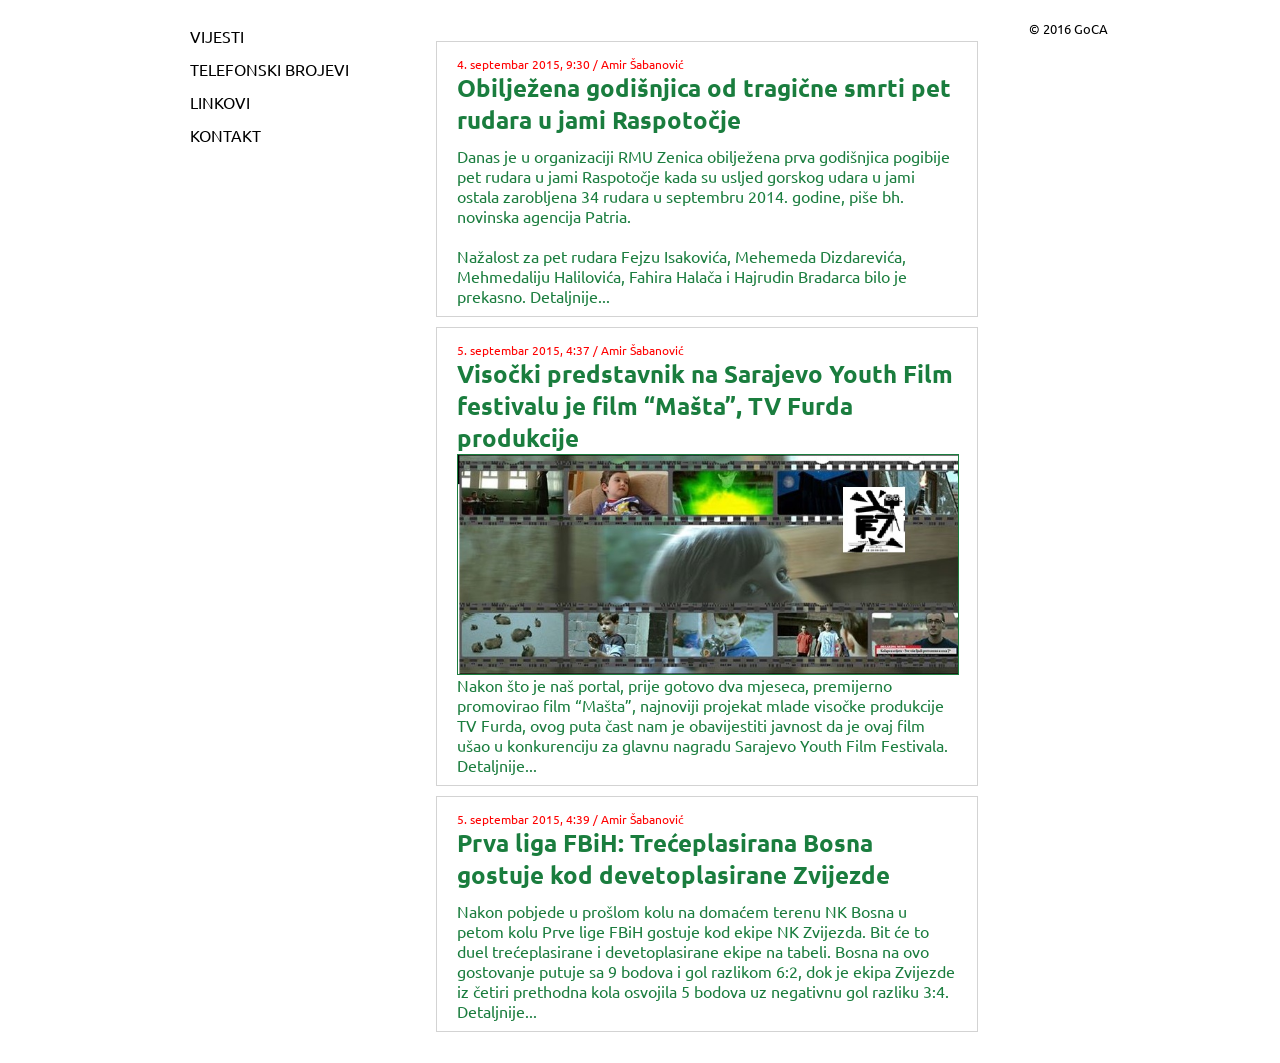
==== index.html @ 0bcc21b2 "Initial commit Prvi projektni zadatak" ====
<!DOCTYPE HTML>
<html>
	<head>
		<meta charset="utf-8">
		<link rel="stylesheet" type="text/css" href="stil.css">
		<link href="favicon.ico" rel="shortcut icon" type="image/x-icon">
		<title>GoCA—Gallery of Contemporary Art</title>
	</head>
	<body>
		
		<div id="zaglavlje">
			<div class="prvi-blok"></div>
			<div id="logotip">GoCA</div>
		</div>
		
		<nav id="meni">
			<div class="meni-stavka">
				<ul>
					<li><a href="novosti.html"><p>VIJESTI</p></a></li>
				</ul>
			</div>
			<div class="meni-stavka">
				<ul>
					<li><a href="telefonski-brojevi.html"><p>TELEFONSKI BROJEVI</p></a></li>
				</ul>
			</div>
			<div class="meni-stavka">
				<ul>					
					<li><a href="linkovi.html"><p>LINKOVI</p></a></li>
				</ul>
			</div>
			<div class="meni-stavka">
				<ul>
					<li><a href="kontakt.html"><p>KONTAKT</p></a></li>
				</ul>
			</div>
		</nav>
		
		<div id="sadrzaj">
			<div id="novost-1" class="novost">
				<small class="datum-i-vrijeme-novosti">4. septembar 2015, 9:30 / Amir Šabanović</small>
				<h2 class="naslov-novosti">Obilježena godišnjica od tragične smrti pet rudara u jami Raspotočje</h2>
				<p class="tekst-novosti">Danas je u organizaciji RMU Zenica obilježena prva godišnjica pogibije pet rudara u jami 
					Raspotočje kada su usljed gorskog udara u jami ostala zarobljena 34 rudara u septembru 2014. godine, piše 
					bh. novinska agencija Patria.<br><br>Nažalost za pet rudara Fejzu Isakovića, Mehemeda Dizdarevića, Mehmedaliju 
					Halilovića, Fahira Halača i Hajrudin Bradarca bilo je prekasno. <a href="#detaljnije">Detaljnije...</a>
				</p>
			</div>
			<div id="novost-2" class="novost">
				<small class="datum-i-vrijeme-novosti">5. septembar 2015, 4:37 / Amir Šabanović</small>
				<h2 class="naslov-novosti">Visočki predstavnik na Sarajevo Youth Film festivalu je film “Mašta”, TV Furda produkcije</h2>
				<img src="slike/masta.jpg" class="news-image" alt="Mašta">
				<p class="tekst-novosti">Nakon što je naš portal, prije gotovo dva mjeseca, premijerno promovirao film “Mašta”, najnoviji 
					projekat mlade visočke produkcije TV Furda, ovog puta čast nam je obavijestiti javnost da je ovaj film ušao u 
					konkurenciju za glavnu nagradu Sarajevo Youth Film Festivala. <a href="#detaljnije">Detaljnije...</a>
				</p>
			</div>
			<div id="novost-3" class="novost">
				<small class="datum-i-vrijeme-novosti">5. septembar 2015, 4:39 / Amir Šabanović</small>
				<h2 class="naslov-novosti">Prva liga FBiH: Trećeplasirana Bosna gostuje kod devetoplasirane Zvijezde</h2>
				<p class="tekst-novosti">Nakon pobjede u prošlom kolu na domaćem terenu NK Bosna u petom kolu Prve lige FBiH gostuje 
					kod ekipe NK Zvijezda. Bit će to duel trećeplasirane i devetoplasirane ekipe na tabeli. Bosna na ovo gostovanje 
					putuje sa 9 bodova i gol razlikom 6:2, dok je ekipa Zvijezde iz četiri prethodna kola osvojila 5 bodova uz 
					negativnu gol razliku 3:4. <a href="#detaljnije">Detaljnije...</a>
				</p>
			</div>
		</div>
		
		<div id="dno">© 2016 GoCA</div>
	</body>
</html>
---- stil.css ----
@import url(https://fonts.googleapis.com/css?family=Ubuntu);

html, body {
	margin: 0 auto;
	background-image: url(slike/dsc_0068.jpg);
	background-size: cover;
	background-position: center;
	background-attachment: fixed;
	background-repeat: no-repeat;
	height: 100%;
	color: white;
	font-family: "Ubuntu";
}

#zaglavlje {
	margin: 0px 0px 0px 0px;
	float: left;
	height: 100px;
	width: 100px;
    padding: 25px 25px 25px 25px;
}

a {
	color: white;
	text-decoration: none;
}

a:hover {
	text-decoration: underline;
}

#logotip {
	margin: 1px 0px 0px 0px;
	height: auto;
	width: auto;
	color: white;
	font-size: 16pt;
	font-stretch: extra-condensed;
	font-weight: lighter;
	font-family: 'Ubuntu';
	text-align: center;
}

#meni {
	margin-top: 0px;
    padding: 25px 25px 25px 25px;
	width: auto;
	height: auto;
	float: left;
}

#meni ul {
    background-color: white;
	list-style: none;
	padding-left: 0%;
}

#meni a {
    background-color: white;
	text-decoration: none;
	color: black;
}

#meni a:hover {
	color: black;
}

.meni-stavka {
	margin-top: -15px;
	margin-bottom: 23px;
    background-color: white;
	display: block;
	color: black;
	padding-left: 15px;
	height: 25px;
	width: 175px;
	text-align: left;
	font-size: 12pt;
	text-decoration: none;
	font-family: "Ubuntu";
}

.meni-stavka:hover {
	background-color: white;	
}

#sadrzaj {
	border: 1px solid white;
    background-color: white;
	color: black;
	margin: 20px 0 20px 25px;
	padding: 20px 20px 20px 20px;
	float: left;
	width: auto;
	height: auto;
	font-family: "Ubuntu";
	overflow-y: scroll;
}

table, th, tr, td {
	font-family: 'Ubuntu';
	border: 1px solid lightgray;
	border-collapse: collapse;
}

th, tr, td {
	padding: 15px;
}

.parni-red {
	background-color: #f0f0f0;
}

.novost {
	display: block;
	margin-bottom: 10px;
	padding: 10px 20px 10px 20px;
	max-width: 500px;
	height: auto;
	width: auto;
	font-family: "Ubuntu";
	background-color: white;
	border: 1px solid lightgray;
}

.novost a {
	color: #1a7d3e;
	text-decoration: none;
}

.novost a:hover {
	background-color: #1a7d3e;
	color: white;
}

.komentari-na-novost {
	display: flex;
	margin-top: -10px;
	margin-bottom: 10px;
	padding: 10px 20px 10px 20px;
	max-width: 500px;
	height: auto;
	width: auto;
	border: 1px solid lightgray;
}

.linkovi {
	padding-left: 20px;
	margin: 0 auto;
	list-style-image: url(slike/ba.gif);
	font-family: 'Ubuntu';
}

.linkovi a {
	color: black;
	text-decoration: none;
}

.linkovi a:hover {
    list-style-image: url(slike/ba.gif);
}

.naslov-novosti {
	width: 100%;
	color: #1a7d3e;
	font-family: "Ubuntu";
	font-weight: bold;
	padding: 0px 0px 0px 0px;
	margin: 0 0 0 0;
}

.datum-i-vrijeme-novosti {
	color: red;
	font-family: "Ubuntu";
	font-size: 9pt;
	line-height: normal;
}

.datum-i-vrijeme-novosti a {
	color: red;
	text-decoration: none;
}

.datum-i-vrijeme-novosti a:hover {
	text-decoration: underline;
}

.tekst-novosti {
	color: #1a7d3e;
	margin: 10px 0 0 0;
}

.tekst-novosti a {
	color: #1a7d3e;
	text-decoration: none;
}

.tekst-novosti a:hover {
	background-color: #1a7d3e;
	color: white;
}

.news-image {
	width: 100%;
	height: auto;
	float: left;
	border: 1px solid #1a7d3e;
}

#dno {
    background-color: white;
    color: black;
	margin: 20px 0 0 25px;
	padding-left: 5px;
	padding-right: 5px;
	width: auto;
	float: left;
	text-align: center;
	font-family: "Ubuntu";
	font-size: 10pt;
}

.stavka_forme {
	font-family: 'Ubuntu';
}

#posalji {
	float: left;
	margin-top: 10px;
	margin-bottom: 15px;
}

#poruka {
	margin-top: 10px;
	margin-left: 50px;
	margin-bottom: 10px;
	font-size: 16pt;
}

.obavezno {
	font-family: 'Ubuntu';
	color: red;
}

.greska {
	font-family: 'Ubuntu';
	color: red;
	font-weight: bold;
	font-size: 10pt;
}

.prvi-blok {
    width: 100px;
    height: 100px;
    background-color: white;
}
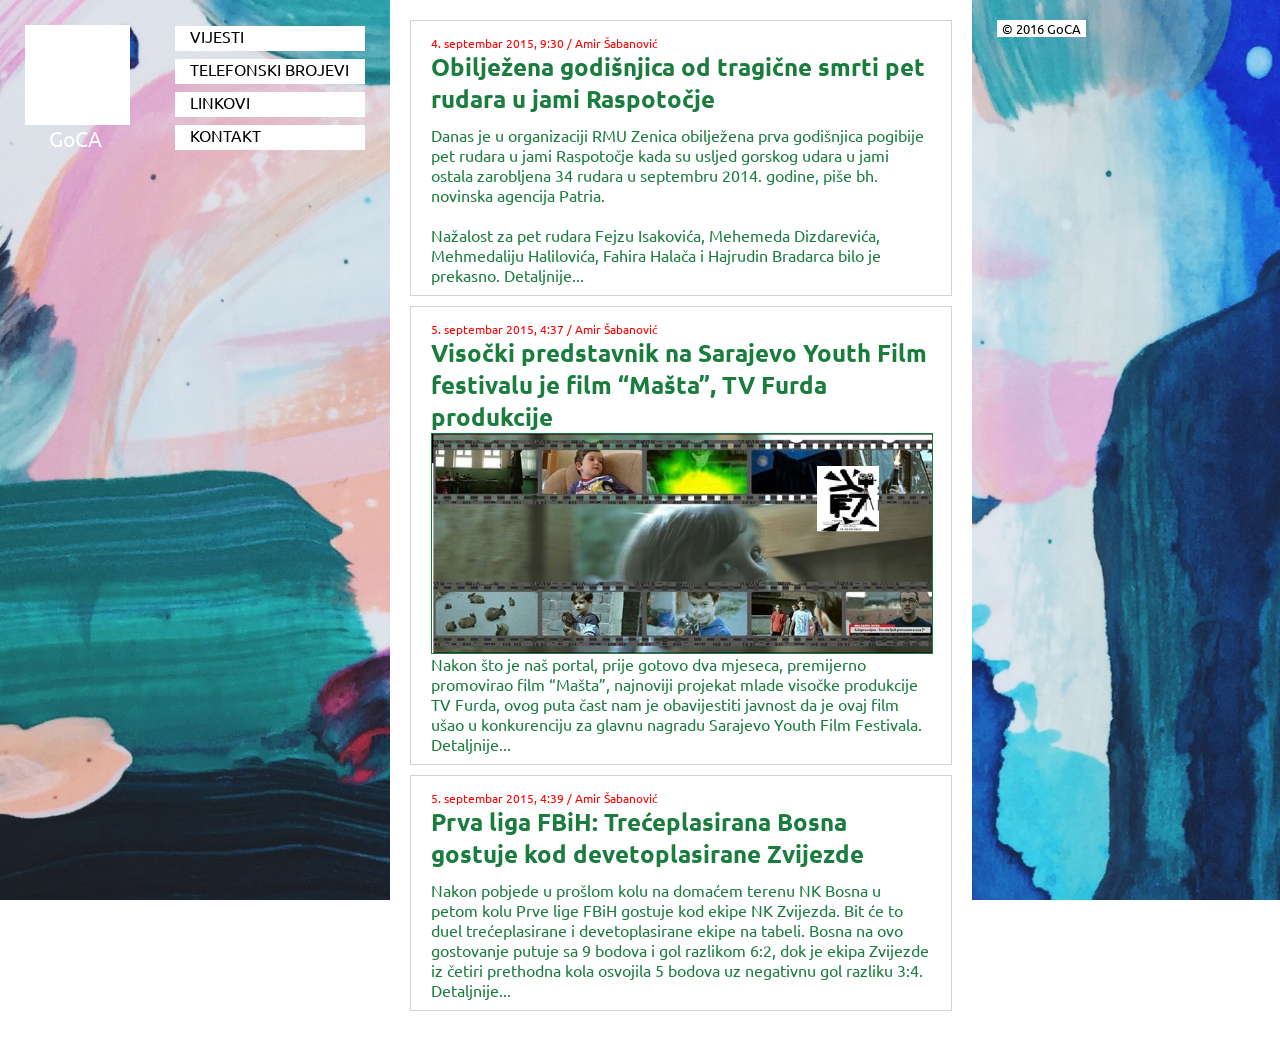
==== commit c0d284a3: "Spirala 3, commit #1 Urađen login sa lokacije index.php" ====
--- a/index.html
+++ b/index.html
@@ -12,11 +12,11 @@
 			<div class="prvi-blok"></div>
 			<div id="logotip">GoCA</div>
 		</div>
-		
+		<!--hehehehehehe-->
 		<nav id="meni">
 			<div class="meni-stavka">
 				<ul>
-					<li><a href="novosti.html"><p>VIJESTI</p></a></li>
+					<li><a href="index.html"><p>VIJESTI</p></a></li>
 				</ul>
 			</div>
 			<div class="meni-stavka">
--- a/stil.css
+++ b/stil.css
@@ -2,7 +2,7 @@
 
 html, body {
 	margin: 0 auto;
-	background-image: url(slike/dsc_0068.jpg);
+	background-image: url(slike/art.jpg);
 	background-size: cover;
 	background-position: center;
 	background-attachment: fixed;
@@ -12,6 +12,10 @@
 	font-family: "Ubuntu";
 }
 
+hr {
+	margin: 0 auto;
+}
+
 #zaglavlje {
 	margin: 0px 0px 0px 0px;
 	float: left;
@@ -20,6 +24,19 @@
     padding: 25px 25px 25px 25px;
 }
 
+.prvi-blok {
+	padding-right: 5px;
+    width: 100px;
+    height: 100px;
+    background-color: white;
+	
+}
+
+.prvi-blok p {
+	float: right;
+	color: black;
+}
+
 a {
 	color: white;
 	text-decoration: none;
@@ -30,13 +47,14 @@
 }
 
 #logotip {
-	margin: 1px 0px 0px 0px;
-	height: auto;
-	width: auto;
-	color: white;
+	border: 1px black;
+	margin: 0px 0px 0px 0px;
+	height: auto;
+	width: auto;
+	color: color;
 	font-size: 16pt;
 	font-stretch: extra-condensed;
-	font-weight: lighter;
+	font-weight: initial;
 	font-family: 'Ubuntu';
 	text-align: center;
 }
@@ -85,10 +103,10 @@
 }
 
 #sadrzaj {
-	border: 1px solid white;
-    background-color: white;
-	color: black;
-	margin: 20px 0 20px 25px;
+	/*border: 1px solid white;*/
+	background-color: white;
+	color: black;
+	margin: 0 0 0 0;
 	padding: 20px 20px 20px 20px;
 	float: left;
 	width: auto;
@@ -249,8 +267,61 @@
 	font-size: 10pt;
 }
 
-.prvi-blok {
-    width: 100px;
-    height: 100px;
-    background-color: white;
-}
+#prijava {
+	float: right;
+	margin: 0 auto;
+	padding: 10px 25px 10px 25px;
+}
+
+#panel {
+	height: auto;
+	background-color: lightslategray;
+	padding: 10px 25px 10px 25px;
+}
+
+#panel h3 {
+	text-align: center;
+}
+
+#greskaprijava {
+	margin: 0 auto;
+	padding: 10px 25px 10px 25px;
+	background-color: red;
+}
+
+#uspjesnaprijava {
+	margin: 0 auto;
+	padding: 10px 25px 10px 25px;
+	background-color: darkblue;
+}
+
+#panel-opcije {
+	text-align: center;
+	padding: 10px 0 10px 0;
+}
+
+#panel-lista {
+	width: auto;
+	height: auto;
+	padding: 10px 25px 10px 25px;
+}
+
+.panel-stavka {
+	width: auto;
+	margin-bottom: 20px;
+}
+
+.panel-stavka-vrijeme {
+	display: inline-block;
+	padding: 0 5px 0 5px;
+	width: 150px;
+	background-color: red;
+	color: white;
+}
+
+.panel-stavka-vrijednost {
+	padding: 0 5px 0 5px;
+	background-color: white;
+	color: #415895;
+	width: 300px; 
+}
